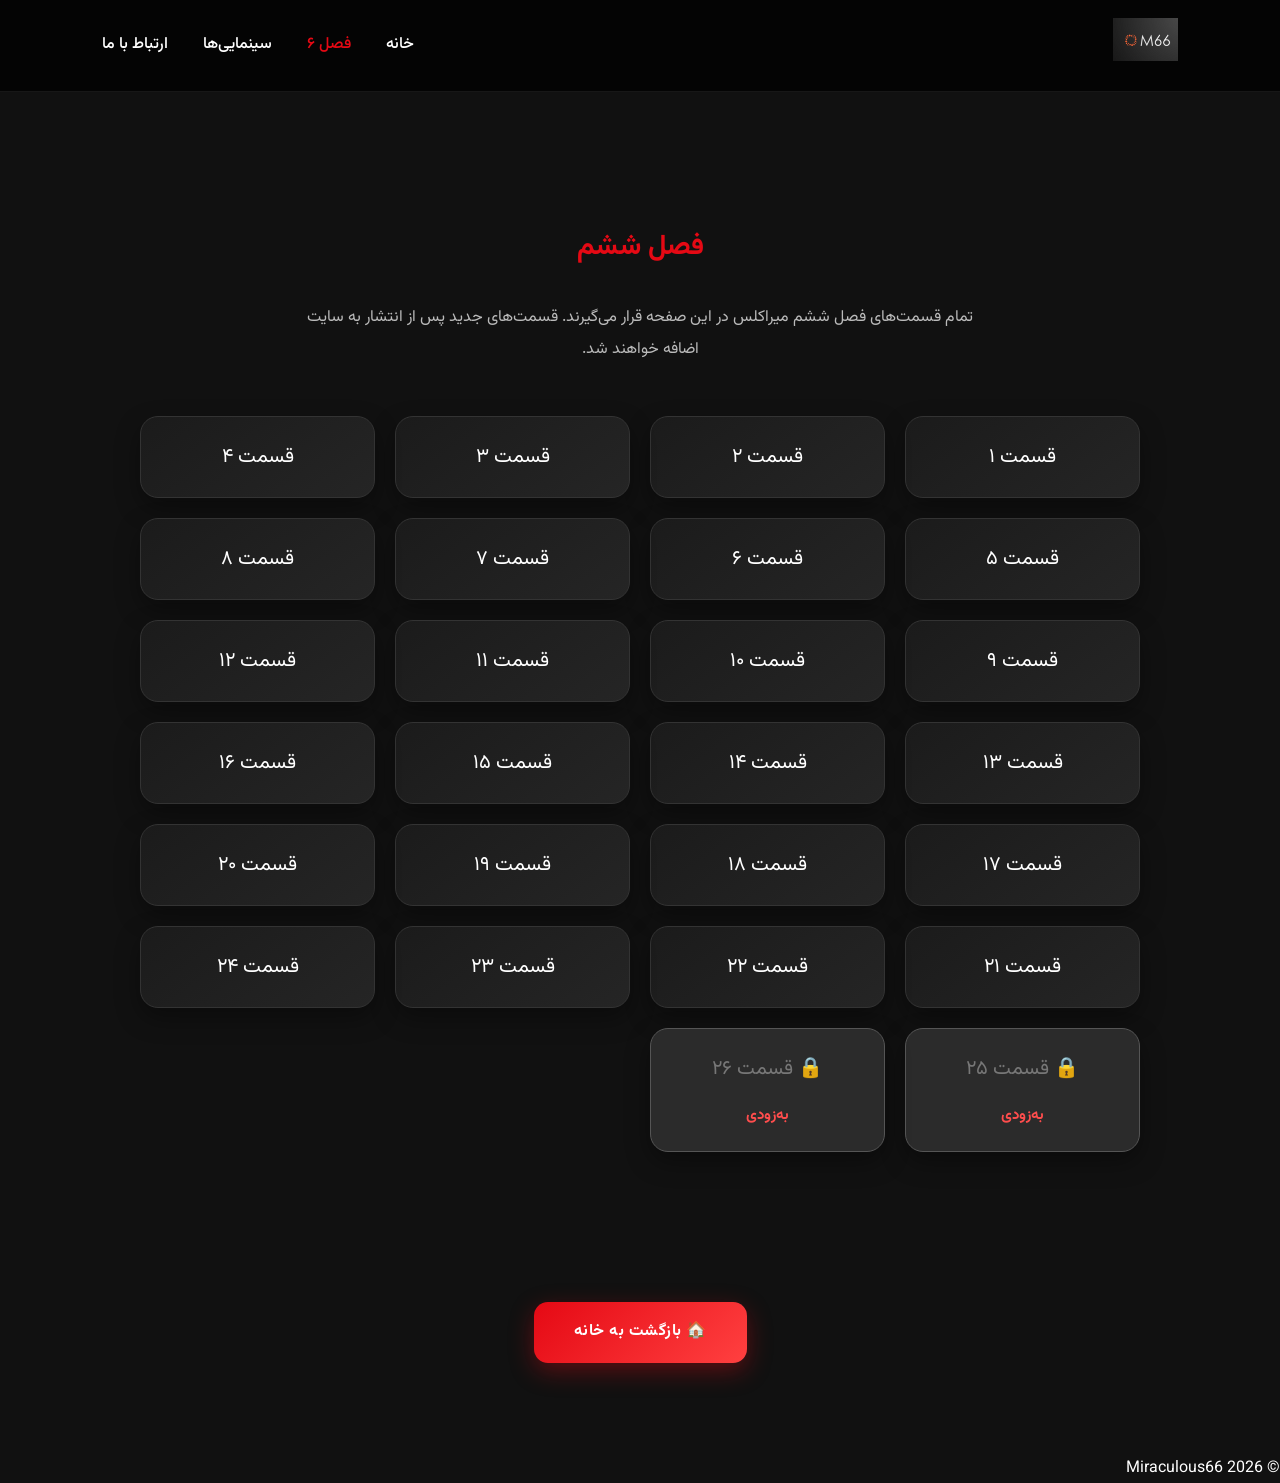
==== season6.html @ 5e42e299 "1.1" ====
<!DOCTYPE html>
<html lang="fa" dir="rtl">

<head>

<meta charset="UTF-8">
<meta name="viewport" content="width=device-width, initial-scale=1.0">

<title>فصل ۶ | Miraculous66</title>

<link rel="stylesheet" href="css/style.css">

<link rel="preconnect" href="https://fonts.googleapis.com">
<link rel="preconnect" href="https://fonts.gstatic.com" crossorigin>

<link href="https://fonts.googleapis.com/css2?family=Vazirmatn:wght@300;400;500;700;800&display=swap" rel="stylesheet">

</head>

<body>

<nav class="navbar">

<div class="logo">
<img src="images/logo.png" width="60">
</div>

<ul>

<li><a href="index.html">خانه</a></li>

<li><a class="active" href="season6.html">فصل ۶</a></li>

<li><a href="movies.html">سینمایی‌ها</a></li>

<li><a href="contact.html">ارتباط با ما</a></li>

</ul>

</nav>

<section class="release">

<h2 class="page-title">فصل ششم</h2>

<p class="page-text">

تمام قسمت‌های فصل ششم میراکلس در این صفحه قرار می‌گیرند.

قسمت‌های جدید پس از انتشار به سایت اضافه خواهند شد.

</p>

<div class="episodes">

<a class="episode"
   href="https://www.namasha.com/v/Fst2npHO"
   target="_blank"
   rel="noopener noreferrer">
   قسمت ۱
</a>
<a class="episode"
   href="https://www.namasha.com/v/3YNglZEa"
   target="_blank"
   rel="noopener noreferrer">
   قسمت ۲
</a>

<a class="episode"
   href="https://www.namasha.com/v/phItflW5"
   target="_blank"
   rel="noopener noreferrer">
   قسمت ۳
</a>
<a class="episode"
   href="https://www.namasha.com/v/fp9j3Ggb"
   target="_blank"
   rel="noopener noreferrer">
   قسمت ۴
</a>

<a class="episode"
   href="https://www.namasha.com/v/6arl8mcc"
   target="_blank"
   rel="noopener noreferrer">
   قسمت ۵
</a>

<a class="episode"
   href="https://t.me/Arshiv_miraculous66/183"
   target="_blank"
   rel="noopener noreferrer">
   قسمت ۶
</a>

<a class="episode"
   href="https://t.me/Arshiv_miraculous66/195"
   target="_blank"
   rel="noopener noreferrer">
    قسمت ۷
</a>

<a class="episode"
   href="https://t.me/Arshiv_miraculous66/186"
   target="_blank"
   rel="noopener noreferrer">
   قسمت ۸
</a>

<a class="episode"
   href="https://www.namasha.com/v/JcqLdjEM"
   target="_blank"
   rel="noopener noreferrer">
   قسمت ۹
</a>

<a class="episode"
   href="https://www.namasha.com/v/tpnfybT2"
   target="_blank"
   rel="noopener noreferrer">
   قسمت ۱۰
</a>

<a class="episode"
   href="https://www.namasha.com/v/8DRkVqPA"
   target="_blank"
   rel="noopener noreferrer">
   قسمت ۱۱
</a>

<a class="episode"
   href="https://www.namasha.com/v/bDN5uwcx"
   target="_blank"
   rel="noopener noreferrer">
   قسمت ۱۲
</a>

<a class="episode"
   href="https://www.namasha.com/v/Gc37FBjJ"
   target="_blank"
   rel="noopener noreferrer">
   قسمت ۱۳
</a>
<a class="episode"
   href="https://www.namasha.com/v/DVlhl7c8"
   target="_blank"
   rel="noopener noreferrer">
   قسمت ۱۴
</a>

<a class="episode"
   href="https://t.me/Arshiv_miraculous66/185"
   target="_blank"
   rel="noopener noreferrer">
   قسمت ۱۵
</a>

<a class="episode"
   href="https://www.namasha.com/v/knXHBdxy"
   target="_blank"
   rel="noopener noreferrer">
   قسمت ۱۶
</a>

<a class="episode"
   href="https://www.namasha.com/v/FhKHhhhn"
   target="_blank"
   rel="noopener noreferrer">
   قسمت ۱۷
</a>

<a class="episode"
   href="https://www.namasha.com/v/n7naFniB"
   target="_blank"
   rel="noopener noreferrer">
   قسمت ۱۸
</a>

<a class="episode"
   href="https://www.namasha.com/v/MOZyWDqf"
   target="_blank"
   rel="noopener noreferrer">
   قسمت ۱۹
</a>

<a class="episode"
   href="https://www.namasha.com/v/Zu2PmLUa"
   target="_blank"
   rel="noopener noreferrer">
   قسمت ۲۰
</a>

<a class="episode"
   href="https://www.namasha.com/v/WkuIh55B"
   target="_blank"
   rel="noopener noreferrer">
   قسمت ۲۱
</a>

<a class="episode"
   href="https://www.namasha.com/v/aRz5ZSzr"
   target="_blank"
   rel="noopener noreferrer">
   قسمت ۲۲
</a>

<a class="episode"
   href="https://www.namasha.com/v/FZDWwUtF"
   target="_blank"
   rel="noopener noreferrer">
   قسمت ۲۳
</a>

<a class="episode"
   href="https://www.namasha.com/v/uyur9XsY"
   target="_blank"
   rel="noopener noreferrer">
   قسمت ۲۴
</a>

<div class="episode locked">

🔒 قسمت ۲۵

<span>به‌زودی</span>

</div>

<div class="episode locked">

🔒 قسمت ۲۶

<span>به‌زودی</span>

</div>

</div>

</section>
<div class="back-home">

<a href="index.html" class="button">
🏠 بازگشت به خانه
</a>

</div>
<footer>

© 2026 Miraculous66

</footer>

</body>

</html>
---- css/style.css ----
/* ==========================
   Miraculous66 v1.0
========================== */

*{
    margin:0;
    padding:0;
    box-sizing:border-box;
}

html{
    scroll-behavior:smooth;
}

body{
    font-family:'Vazirmatn',sans-serif;
    background:#111;
    color:#fff;
    line-height:1.8;
}

/* ===== Navbar ===== */

.navbar{
    position:sticky;
    top:0;
    z-index:1000;

    display:flex;
    justify-content:space-between;
    align-items:center;

    padding:18px 8%;

    background:rgba(0,0,0,.75);
    backdrop-filter:blur(14px);

    border-bottom:1px solid rgba(255,255,255,.08);

    transition:.3s;
}

.logo img{
    width:65px;
    transition:.35s;
}

.logo img:hover{
    transform:rotate(-8deg) scale(1.08);
}

.navbar ul{

    display:flex;

    list-style:none;

    gap:35px;

}

.navbar ul li a{
    text-decoration:none;
    color:#fff;
    font-weight:500;

    border-bottom:2px solid transparent;
    padding-bottom:4px;

    transition:.3s;
}

.navbar ul li a:hover{
    color:#e50914;
    border-bottom:2px solid #e50914;
}

.active{

    color:#e50914 !important;

}

/* ===== Notice ===== */

.notice{

    background:#b00000;

    text-align:center;

    padding:18px;

    line-height:2;

    font-size:15px;

}

/* ===== Hero ===== */

.hero{

    position:relative;

    height:90vh;

    overflow:hidden;

}

.banner{

    width:100%;

    height:100%;

    object-fit:cover;

}

.overlay{

    position:absolute;

    inset:0;

    background:rgba(0,0,0,.65);

    display:flex;

    flex-direction:column;

    justify-content:center;

    align-items:center;

    text-align:center;

    padding:20px;

}

.main-logo{

    width:170px;

    margin-bottom:25px;

}

.hero h1{

    font-size:50px;

    margin-bottom:15px;

}

.hero p{

    font-size:22px;

    color:#ddd;

    margin-bottom:35px;

}

.button{
    display:inline-block;
    background:linear-gradient(135deg,#e50914,#ff4040);
    color:#fff;
    text-decoration:none;
    padding:16px 40px;
    border-radius:14px;
    font-weight:700;
    letter-spacing:.5px;
    transition:
    transform .35s ease,
    box-shadow .35s ease,
    background .35s ease;
    box-shadow:0 8px 25px rgba(229,9,20,.35);
    
    position: relative;
overflow: hidden;

}

.button:hover{
    transform:translateY(-4px) scale(1.03);
    box-shadow:0 15px 35px rgba(229,9,20,.55);
}

.button:hover{

    background:#ff2936;

}/*========== Season 6 ==========*/

.page-title{

text-align:center;

font-size:42px;

margin-top:60px;

color:#e50914;

}

.page-text{

text-align:center;

color:#bbb;

margin:20px auto 50px;

max-width:700px;

line-height:2;

}

.episodes{

display:grid;

grid-template-columns:repeat(auto-fit,minmax(220px,1fr));

gap:20px;

width:90%;

max-width:1000px;

margin:auto;

padding-bottom:80px;

}

.episode{
    background:linear-gradient(145deg,#1b1b1b,#252525);
    padding:22px;
    border-radius:18px;
    text-align:center;
    text-decoration:none;
    color:white;
    font-size:20px;
    border:1px solid #333;

    transition:
    transform .35s ease,
    box-shadow .35s ease,
    background .35s ease,
    border-color .35s ease;

    box-shadow:0 10px 25px rgba(0,0,0,.35);
}

.episode:hover{

    transform:translateY(-8px) scale(1.03);

    background:linear-gradient(145deg,#e50914,#ff4040);

    border-color:#ff6b6b;

    box-shadow:0 18px 40px rgba(229,9,20,.45);

}

.locked{

background:#2b2b2b;

color:#777;

cursor:not-allowed;

border:1px solid #555;

}

.locked:hover{

background:#2b2b2b;

transform:none;

}

.locked span{

display:block;

margin-top:10px;

color:#ff4d4d;

font-size:15px;

font-weight:bold;

}/* ===== Movies ===== */

.episode b{

display:block;

font-size:20px;

margin-bottom:8px;

}

.episode span{

display:block;

margin-top:15px;

color:#ff4d4d;

font-weight:bold;

}

.episode{

cursor:pointer;

}/* ===== Contact ===== */

.contact-box{

max-width:550px;

margin:40px auto 80px;

background:#1b1b1b;

padding:40px;

border-radius:18px;

text-align:center;

border:1px solid #333;

transition:.3s;

}

.contact-box:hover{

transform:translateY(-8px);

border-color:#e50914;

}

.contact-logo{

width:120px;

margin-bottom:25px;

}

.contact-box h3{

font-size:30px;

margin-bottom:15px;

color:#fff;

}

.contact-box p{

color:#bbb;

margin-bottom:30px;

line-height:2;

}/* ===== Back Home Button ===== */

.back-home{

text-align:center;

margin:40px 0 80px;

}.release{
    text-align:center;
    margin:50px auto;
    padding:20px;
}

.release h2{
    font-size:28px;
    margin-bottom:30px;
}

.release .card{
    background:linear-gradient(145deg,#1a1a1a,#242424);
    border:1px solid rgba(229,9,20,.35);
    border-radius:20px;
    padding:28px;
    margin:22px auto;
    max-width:360px;
    transition:
    transform .35s ease,
    box-shadow .35s ease,
    border-color .35s ease;
    box-shadow:0 10px 30px rgba(0,0,0,.35);
}

.release .card:hover{
    transform:translateY(-8px);
    border-color:#ff4040;
    box-shadow:0 18px 40px rgba(229,9,20,.25);
}

.release .card h3{
    font-size:24px;
    color:#fff;
    margin-bottom:15px;
}

.release .card p{
    font-size:19px;
    color:#ff5050;
    font-weight:bold;
}/* ===== Page Animation ===== */

@keyframes fadePage{
    from{
        opacity:0;
        transform:translateY(20px);
    }

    to{
        opacity:1;
        transform:translateY(0);
    }
}

body{
    animation:fadePage .6s ease;
}
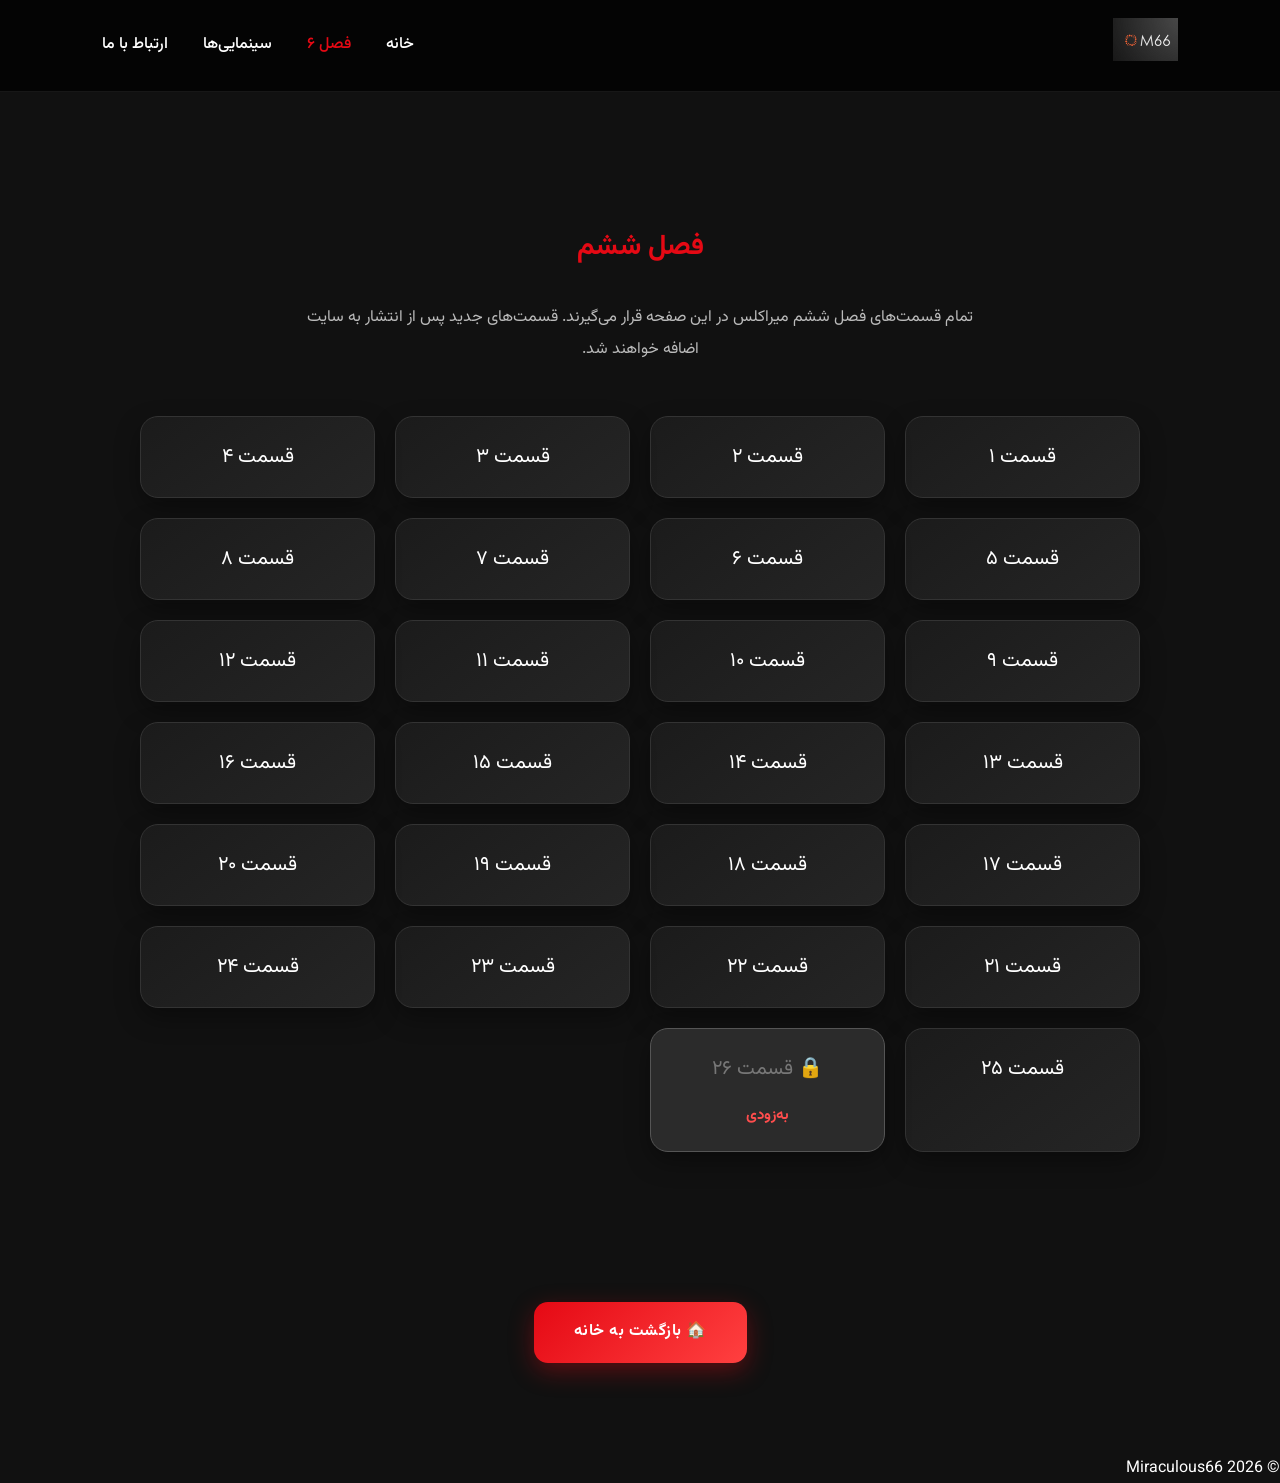
==== commit 1df30873: "1.2" ====
--- a/season6.html
+++ b/season6.html
@@ -218,20 +218,16 @@
    قسمت ۲۴
 </a>
 
+<a class="episode"
+   href="https://www.namasha.com/v/HURvHyNR"
+   target="_blank"
+   rel="noopener noreferrer">
+    قسمت ۲۵
+</a>
+
 <div class="episode locked">
-
-🔒 قسمت ۲۵
-
-<span>به‌زودی</span>
-
-</div>
-
-<div class="episode locked">
-
-🔒 قسمت ۲۶
-
-<span>به‌زودی</span>
-
+    🔒 قسمت ۲۶
+    <span>به‌زودی</span>
 </div>
 
 </div>
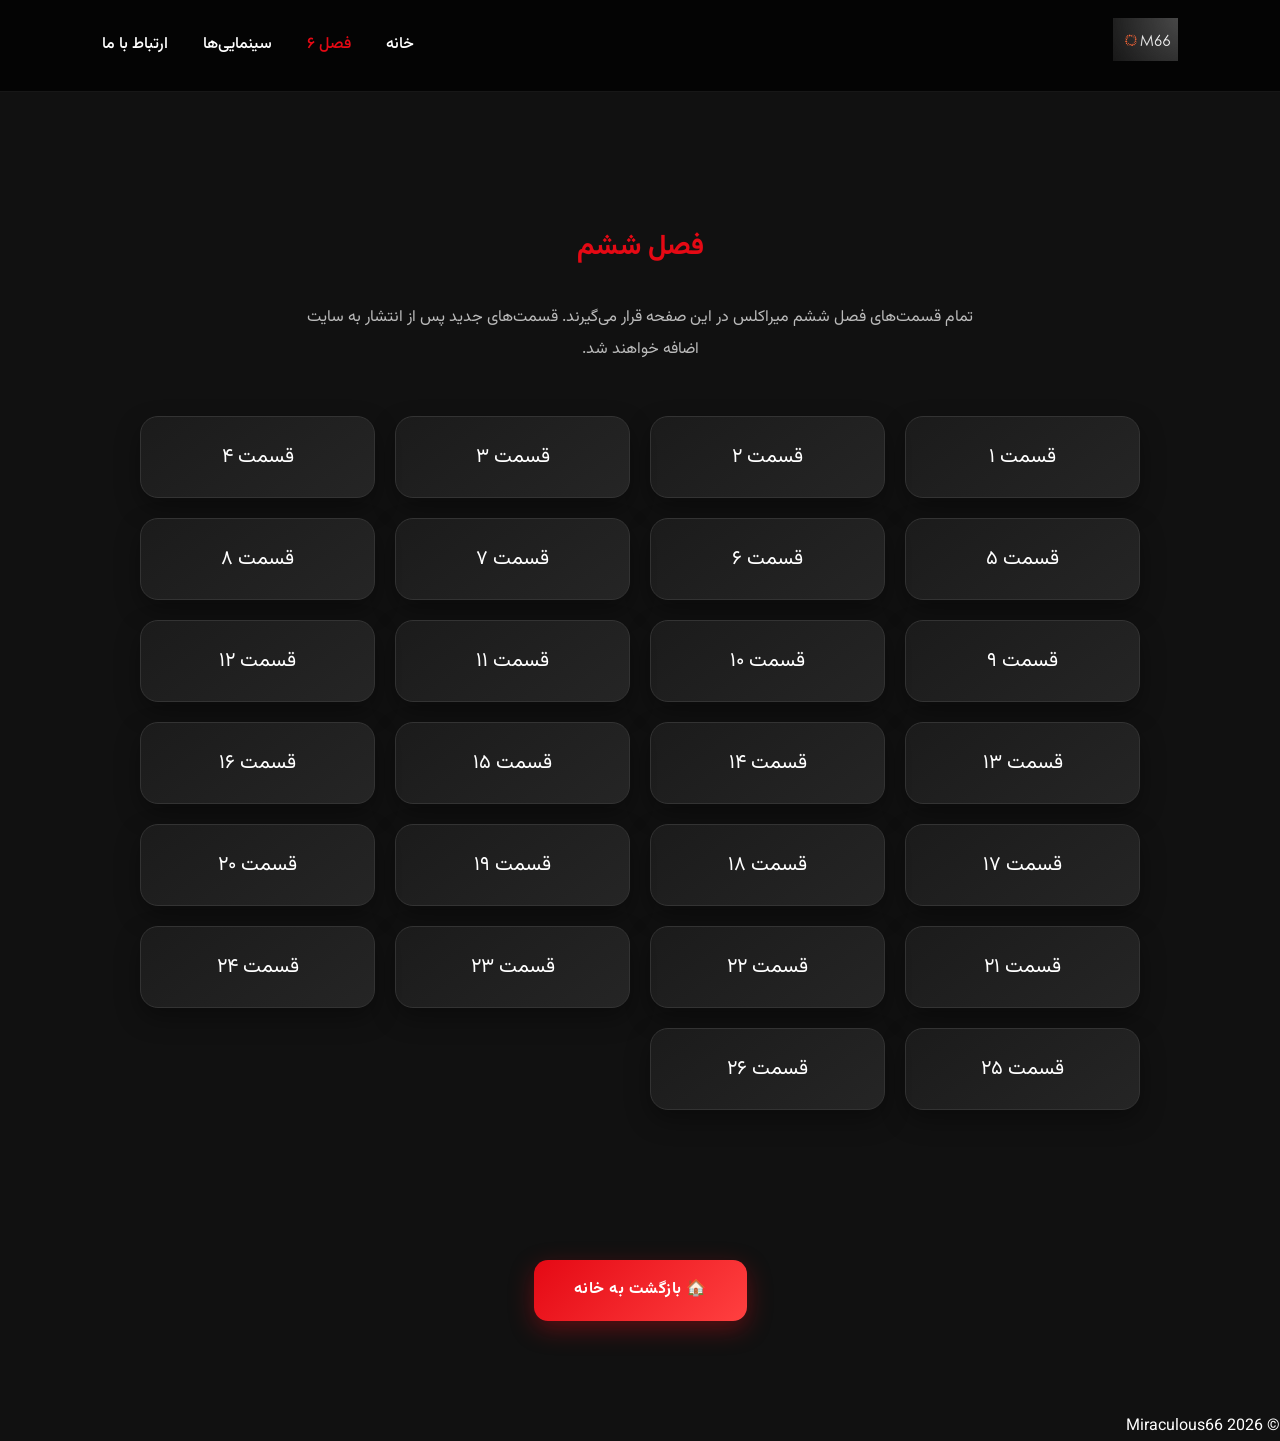
==== commit 99b13f0e: "1.3" ====
--- a/season6.html
+++ b/season6.html
@@ -225,10 +225,12 @@
     قسمت ۲۵
 </a>
 
-<div class="episode locked">
-    🔒 قسمت ۲۶
-    <span>به‌زودی</span>
-</div>
+<a class="episode"
+   href="https://www.namasha.com/v/lRWs9NDr"
+   target="_blank"
+   rel="noopener noreferrer">
+    قسمت ۲۶
+</a>
 
 </div>
 
